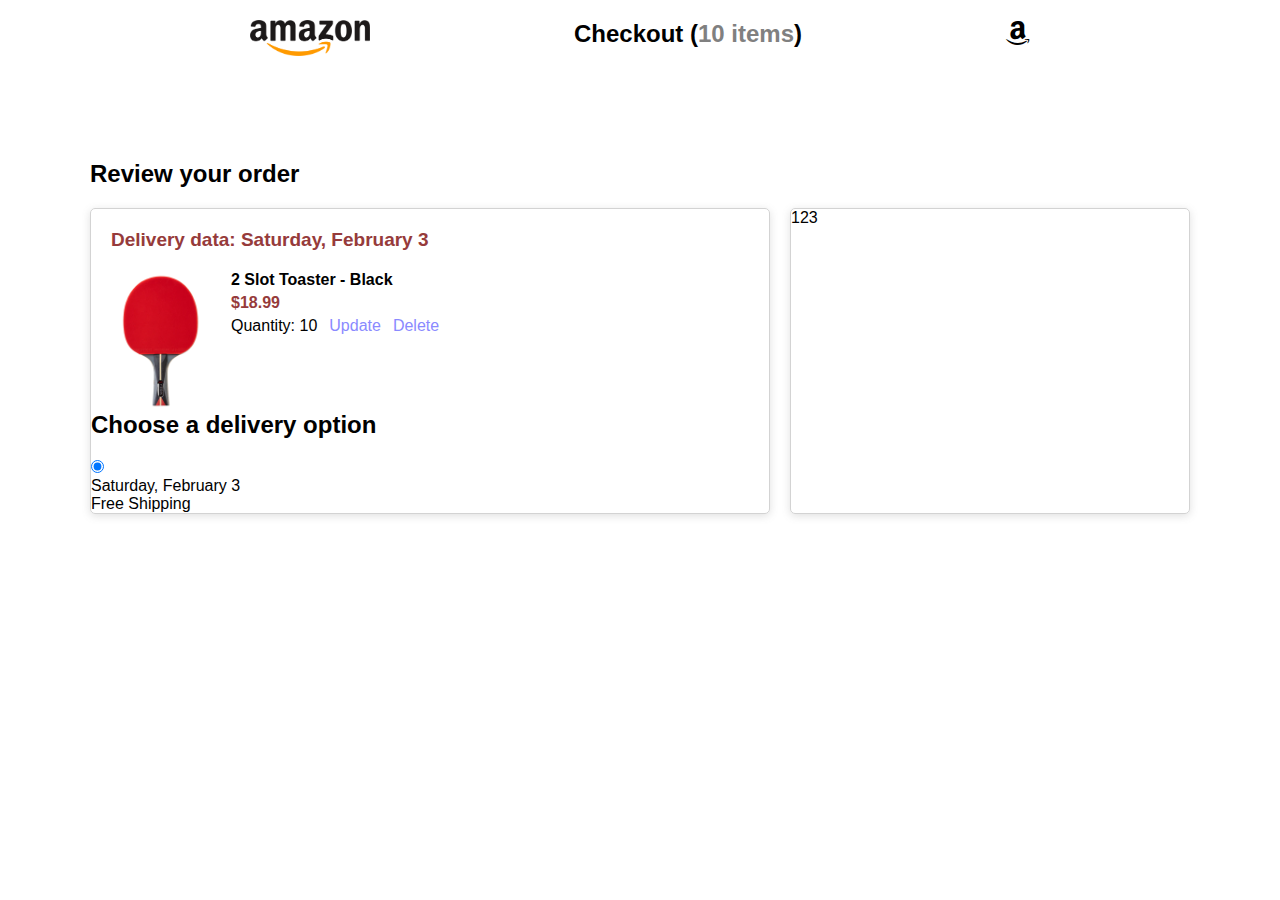
==== Shop/cart.html @ e43d7c67 "Add files via upload" ====
<!DOCTYPE html>
<html lang="en">
<head>
    <meta charset="UTF-8">
    <meta name="viewport" content="width=device-width, initial-scale=1.0">
    <title>Cart</title>

    <link rel="stylesheet" href="https://cdn.jsdelivr.net/npm/bootstrap-icons@1.11.3/font/bootstrap-icons.min.css">
    <link rel="stylesheet" href="cart.css">
</head>
<body>
    <div class="container">
        <div class="navbar">
            <div class="left-section">
                <a href="index.html"><img src="assets/amazon-logo-black.png"></a>
            </div>
            <div class="middle-section">
                Checkout (<span>10 items</span>)
            </div>
            <div class="right-section">
                <i class="bi bi-amazon"></i>
            </div>
        </div>

        <div class="main">
            <p>Review your order</p>
            <div class="grid">
                <div class="products-box">
                    <div>
                        <p class="delivery-date">Delivery data: Saturday, February 3</p>
                        <div class="product-info">
                            <img class="product-image" src="assets/ping-pong-paddle.webp">
                            <div>
                                <div class="product-name">2 Slot Toaster - Black</div>
                                <div class="product-price">$18.99</div>
                                <div class="quantity-div">
                                    <div class="product-quantity">Quantity: 10</div>
                                    <a>Update</a>
                                    <a>Delete</a>
                                </div>
                            </div>
                        </div>
                        <div class="delivery-options">
                            <p>Choose a delivery option</p>
                            <div>
                                <div>
                                    <input type="radio" checked>
                                    <div>
                                        <div>Saturday, February 3</div>
                                        <div>Free Shipping</div>
                                    </div>
                                </div>
                            </div>
                            
                        </div>
                    </div>         
                </div>
                <div class="price-box">123</div>
            </div>
        </div>
    </div>
    <script src="cart.js"></script>
</body>
</html>
---- Shop/cart.css ----
* {
    margin: 0;
    padding: 0;
    font-family: Arial;
    box-sizing: border-box;
}

.navbar {
    display: flex;
    justify-content: space-between;
    margin: 20px 250px;
}

.left-section img {
    width: 120px;
}

.middle-section {
    font-size: 24px;
    font-weight: 600
}

.middle-section span {
    color: gray;
    cursor: pointer;
}

.right-section {
    font-size: 24px;
}

.main {
    margin-top: 100px;
    margin-left: auto;
    margin-right: auto;
    margin-bottom: 100px;
    max-width: 1100px;
}

.main p {
    font-weight: bold;
    font-size: 24px;
    margin-bottom: 20px;
}

.grid {
    display: grid;
    grid-template-columns: 680px 400px;
    gap: 20px;
}

.products-box, .price-box {
    border: 1px solid lightgray;
    border-radius: 5px;
    box-shadow: rgba(99, 99, 99, 0.2) 0px 2px 8px 0px;
}

.delivery-date {
    color: rgb(150, 59, 59);
    margin-top: 20px;
    margin-left: 20px;
    font-size: 19px !important;
}

.product-info {
    display: flex;
}

.product-image {
    width: 140px;
}

.product-name {
    font-weight: bold;
    margin-bottom: 5px;
}

.product-price {
    color: rgb(150, 59, 59);
    font-weight: bold;
    margin-bottom: 5px;
}

.quantity-div {
    display: flex;
    gap: 12px;
}

.quantity-div a {
    color: rgb(138, 138, 255);
    cursor: pointer;
}
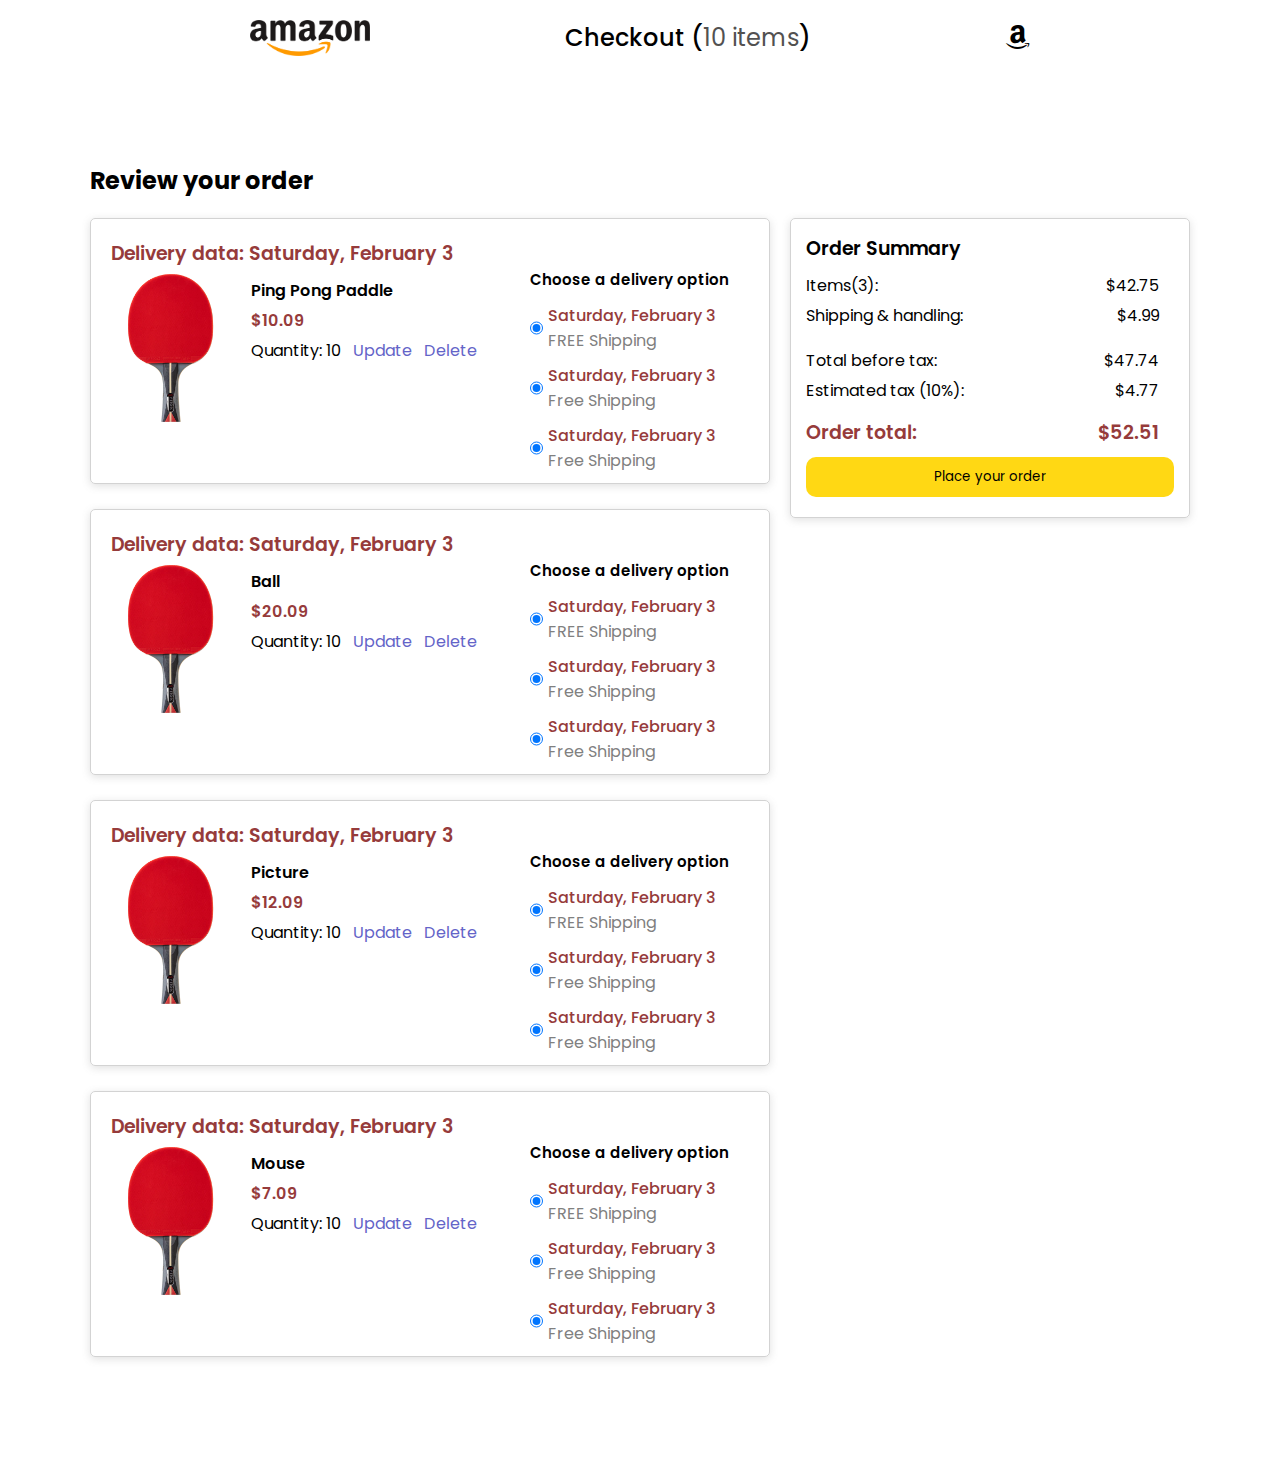
==== commit 166b545a: "Add files via upload" ====
--- a/Shop/cart.html
+++ b/Shop/cart.html
@@ -23,42 +23,96 @@
         </div>
 
         <div class="main">
-            <p>Review your order</p>
+            <p class="review-order">Review your order</p>
             <div class="grid">
-                <div class="products-box">
-                    <div>
-                        <p class="delivery-date">Delivery data: Saturday, February 3</p>
-                        <div class="product-info">
-                            <img class="product-image" src="assets/ping-pong-paddle.webp">
-                            <div>
-                                <div class="product-name">2 Slot Toaster - Black</div>
-                                <div class="product-price">$18.99</div>
-                                <div class="quantity-div">
-                                    <div class="product-quantity">Quantity: 10</div>
-                                    <a>Update</a>
-                                    <a>Delete</a>
+                <div class="products-box"></div>
+                <!-- <div class="products-box">
+                    <div class="product-div">
+                        <div>
+                            <p class="delivery-date">Delivery data: Saturday, February 3</p>
+                            <div class="del-inf">
+                                <div class="product-info">
+                                    <img class="product-image" src="assets/ping-pong-paddle.webp">
+                                    <div>
+                                        <div class="product-name">2 Slot Toaster - Black</div>
+                                        <div class="product-price">$18.99</div>
+                                        <div class="quantity-div">
+                                            <div class="product-quantity">Quantity: 10</div>
+                                            <a>Update</a>
+                                            <a>Delete</a>
+                                        </div>
+                                    </div>
                                 </div>
+                                <div class="delivery-options">
+                                    <p class="choose-opt">Choose a delivery option</p>
+                                    <div>
+                                        <div class="opt">
+                                            <input type="radio" checked>
+                                            <div>
+                                                <div class="date">Saturday, February 3</div>
+                                                <div class="free-shipping">FREE Shipping</div>
+                                            </div>
+                                        </div>
+
+                                        <div class="opt">
+                                            <input type="radio" checked>
+                                            <div>
+                                                <div class="date">Saturday, February 3</div>
+                                                <div class="free-shipping">Free Shipping</div>
+                                            </div>
+                                        </div>
+
+                                        <div class="opt">
+                                            <input type="radio" checked>
+                                            <div>
+                                                <div class="date">Saturday, February 3</div>
+                                                <div class="free-shipping">Free Shipping</div>
+                                            </div>
+                                        </div>
+                                    </div>
+                                    
+                                </div>
+                            </div>  
+                        </div>
+                    </div>        
+                </div>  -->
+                <div class="price-box">
+                    <div class="price-cat">
+                        <p class="order-summary">Order Summary</p>
+                        <div>
+                            <div class="item-price">
+                                <div>Items(3):</div>
+                                <div>$42.75</div>
+                            </div>
+                            <div class="item-price">
+                                <div>Shipping & handling:</div>
+                                <div>$4.99</div>
                             </div>
                         </div>
-                        <div class="delivery-options">
-                            <p>Choose a delivery option</p>
-                            <div>
-                                <div>
-                                    <input type="radio" checked>
-                                    <div>
-                                        <div>Saturday, February 3</div>
-                                        <div>Free Shipping</div>
-                                    </div>
-                                </div>
+                        <div class="tax-box">
+                            <div class="tax-pr-box">
+                                <div>Total before tax:</div>
+                                <div>$47.74</div>
                             </div>
-                            
+                            <div class="tax-pr-box">
+                                <div>Estimated tax (10%):</div>
+                                <div>$4.77</div>
+                            </div>
                         </div>
-                    </div>         
+                    </div>
+                    <div class="order-box">
+                        <div class="order-total">
+                            <div>Order total:</div>
+                            <div>$52.51</div>
+                        </div>
+                        <button class="place-button">Place your order</button>
+                    </div>
                 </div>
-                <div class="price-box">123</div>
             </div>
         </div>
     </div>
-    <script src="cart.js"></script>
+
+    <script type="module" src="cart.js"></script>
+    <script type="module" scr="products.js"></script>
 </body>
 </html>--- a/Shop/cart.css
+++ b/Shop/cart.css
@@ -1,7 +1,9 @@
+@import url('https://fonts.googleapis.com/css2?family=Poppins:wght@100;200;300;400;500;600;700;800;900&display=swap');
+
 * {
     margin: 0;
     padding: 0;
-    font-family: Arial;
+    font-family: 'Poppins', sans-serif;
     box-sizing: border-box;
 }
 
@@ -17,12 +19,13 @@
 
 .middle-section {
     font-size: 24px;
-    font-weight: 600
+    font-weight: 500;
 }
 
 .middle-section span {
-    color: gray;
+    color: rgb(82, 81, 81);
     cursor: pointer;
+    font-weight: 400;
 }
 
 .right-section {
@@ -37,7 +40,7 @@
     max-width: 1100px;
 }
 
-.main p {
+.review-order{
     font-weight: bold;
     font-size: 24px;
     margin-bottom: 20px;
@@ -49,17 +52,26 @@
     gap: 20px;
 }
 
-.products-box, .price-box {
+.products-div, .price-box {
     border: 1px solid lightgray;
     border-radius: 5px;
     box-shadow: rgba(99, 99, 99, 0.2) 0px 2px 8px 0px;
+}
+
+.products-div {
+    margin-bottom: 25px;
+}
+
+.price-box {
+    max-height: 300px;
 }
 
 .delivery-date {
     color: rgb(150, 59, 59);
     margin-top: 20px;
     margin-left: 20px;
-    font-size: 19px !important;
+    font-size: 19px;
+    font-weight: 600;
 }
 
 .product-info {
@@ -67,26 +79,111 @@
 }
 
 .product-image {
-    width: 140px;
+    width: 160px;
+    height: 160px;
 }
 
 .product-name {
-    font-weight: bold;
+    margin-top: 10px;
+    font-weight: 600;
     margin-bottom: 5px;
 }
 
 .product-price {
     color: rgb(150, 59, 59);
-    font-weight: bold;
+    font-weight: 600;
     margin-bottom: 5px;
 }
 
 .quantity-div {
     display: flex;
     gap: 12px;
+    width: 250px;
 }
 
 .quantity-div a {
-    color: rgb(138, 138, 255);
+    color: rgb(100, 100, 200);
     cursor: pointer;
-}+}
+
+.del-inf {
+    display: flex;
+    justify-content: space-between;
+    margin-right: 40px;
+}
+
+.choose-opt {
+    font-size: 15px;
+    font-weight: 600;
+    margin-bottom: 12px;
+}
+
+.opt {
+    display: flex;
+    gap: 5px;
+    margin-bottom: 10px;
+}
+
+.date {
+    color: rgb(150, 59, 59);
+    font-weight: 500;
+    margin: 0;
+}
+
+.free-shipping {
+    color: gray;
+}
+
+.price-cat {
+    margin: 15px;
+}
+
+.order-summary {
+    font-size: 19px;
+    font-weight: 600;
+    margin-bottom: 10px;
+}
+
+.item-price {
+    display: flex;
+    justify-content: space-between;
+    margin-right: 15px;
+    margin-bottom: 5px;
+}
+
+.tax-box {
+    margin-top: 20px;
+}
+
+.tax-pr-box {
+    display: flex;
+    justify-content: space-between;
+    margin-right: 15px;
+    margin-bottom: 5px;
+}
+
+.order-box {
+    margin: 15px;
+    color: rgb(150, 59, 59);
+    font-size: 19px;
+    font-weight: 600;
+    display: flex;
+    flex-direction: column;
+}
+
+.order-total {
+    display: flex;
+    justify-content: space-between;
+    margin-right: 15px;
+}
+
+.place-button {
+    margin-top: 10px;
+    background-color: rgb(255, 216, 20);
+    border: none;
+    padding: 10px 50px;
+    border-radius: 10px;
+    cursor: pointer;
+}
+
+
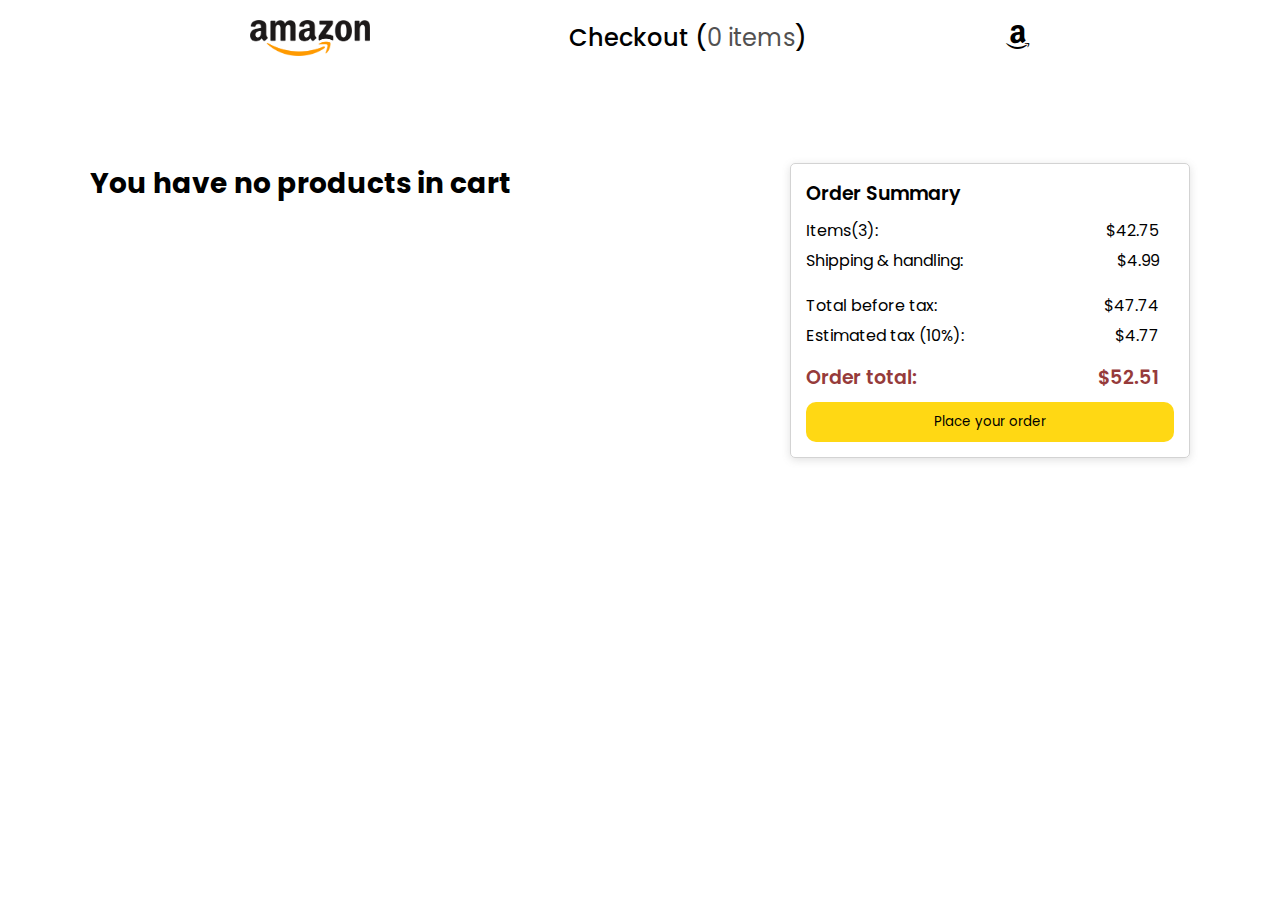
==== commit a65a6229: "Add files via upload" ====
--- a/Shop/cart.html
+++ b/Shop/cart.html
@@ -15,7 +15,7 @@
                 <a href="index.html"><img src="assets/amazon-logo-black.png"></a>
             </div>
             <div class="middle-section">
-                Checkout (<span>10 items</span>)
+                Checkout (<span class="middle-section-span"></span>)
             </div>
             <div class="right-section">
                 <i class="bi bi-amazon"></i>
@@ -26,56 +26,6 @@
             <p class="review-order">Review your order</p>
             <div class="grid">
                 <div class="products-box"></div>
-                <!-- <div class="products-box">
-                    <div class="product-div">
-                        <div>
-                            <p class="delivery-date">Delivery data: Saturday, February 3</p>
-                            <div class="del-inf">
-                                <div class="product-info">
-                                    <img class="product-image" src="assets/ping-pong-paddle.webp">
-                                    <div>
-                                        <div class="product-name">2 Slot Toaster - Black</div>
-                                        <div class="product-price">$18.99</div>
-                                        <div class="quantity-div">
-                                            <div class="product-quantity">Quantity: 10</div>
-                                            <a>Update</a>
-                                            <a>Delete</a>
-                                        </div>
-                                    </div>
-                                </div>
-                                <div class="delivery-options">
-                                    <p class="choose-opt">Choose a delivery option</p>
-                                    <div>
-                                        <div class="opt">
-                                            <input type="radio" checked>
-                                            <div>
-                                                <div class="date">Saturday, February 3</div>
-                                                <div class="free-shipping">FREE Shipping</div>
-                                            </div>
-                                        </div>
-
-                                        <div class="opt">
-                                            <input type="radio" checked>
-                                            <div>
-                                                <div class="date">Saturday, February 3</div>
-                                                <div class="free-shipping">Free Shipping</div>
-                                            </div>
-                                        </div>
-
-                                        <div class="opt">
-                                            <input type="radio" checked>
-                                            <div>
-                                                <div class="date">Saturday, February 3</div>
-                                                <div class="free-shipping">Free Shipping</div>
-                                            </div>
-                                        </div>
-                                    </div>
-                                    
-                                </div>
-                            </div>  
-                        </div>
-                    </div>        
-                </div>  -->
                 <div class="price-box">
                     <div class="price-cat">
                         <p class="order-summary">Order Summary</p>
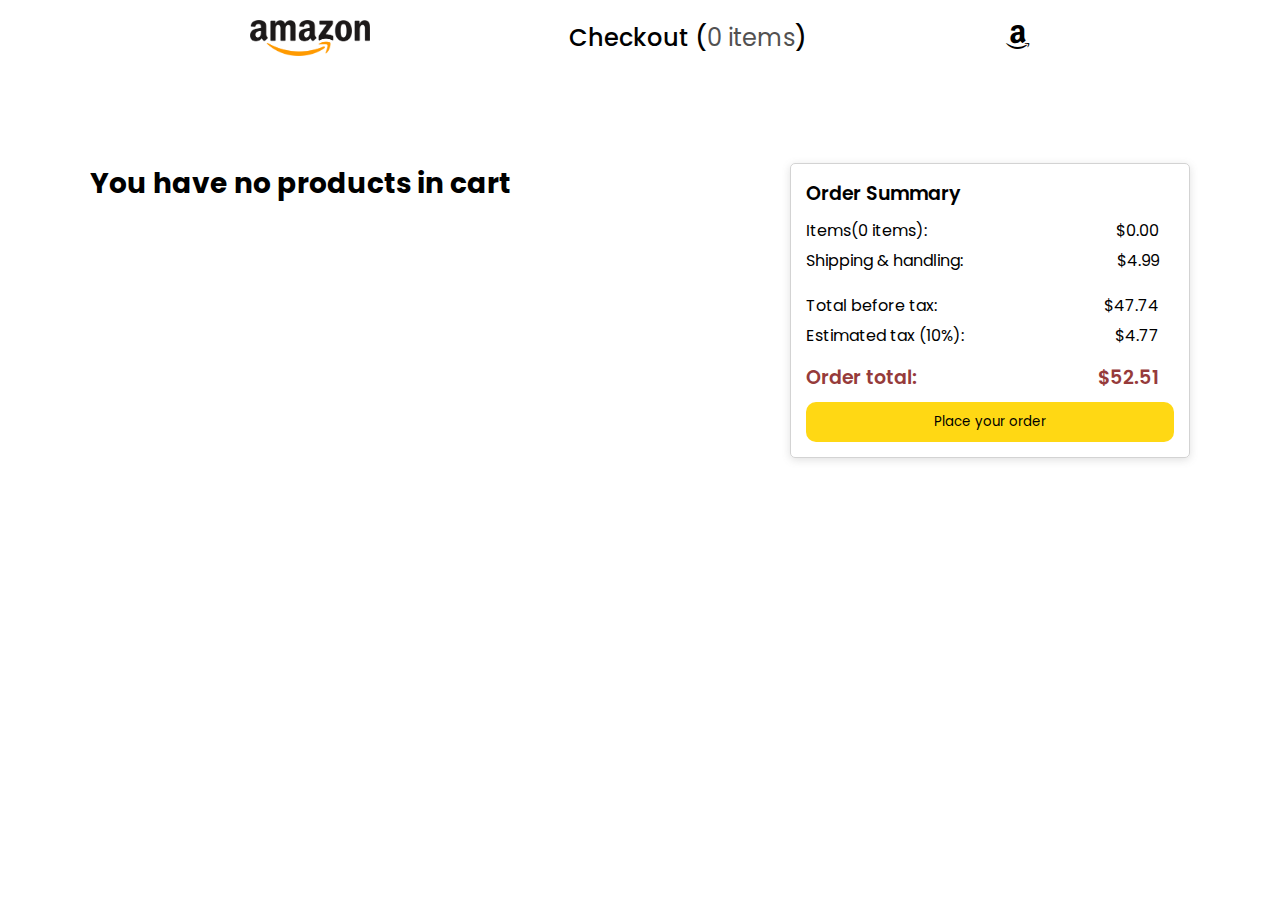
==== commit 851ec8e8: "Add files via upload" ====
--- a/Shop/cart.html
+++ b/Shop/cart.html
@@ -31,29 +31,29 @@
                         <p class="order-summary">Order Summary</p>
                         <div>
                             <div class="item-price">
-                                <div>Items(3):</div>
-                                <div>$42.75</div>
+                                <div>Items(<span id="number-of-items">3</span>):</div>
+                                <div id="price-of-items">$42.75</div>
                             </div>
                             <div class="item-price">
                                 <div>Shipping & handling:</div>
-                                <div>$4.99</div>
+                                <div id="shipping-price">$4.99</div>
                             </div>
                         </div>
                         <div class="tax-box">
                             <div class="tax-pr-box">
                                 <div>Total before tax:</div>
-                                <div>$47.74</div>
+                                <div id="total-before-tax">$47.74</div>
                             </div>
                             <div class="tax-pr-box">
                                 <div>Estimated tax (10%):</div>
-                                <div>$4.77</div>
+                                <div id="tax-of-products">$4.77</div>
                             </div>
                         </div>
                     </div>
                     <div class="order-box">
                         <div class="order-total">
                             <div>Order total:</div>
-                            <div>$52.51</div>
+                            <div id="total-to-pay">$52.51</div>
                         </div>
                         <button class="place-button">Place your order</button>
                     </div>
--- a/Shop/cart.css
+++ b/Shop/cart.css
@@ -186,4 +186,18 @@
     cursor: pointer;
 }
 
-
+.product-quantity {
+    display: flex;
+    gap: 7px;
+}
+
+.update-div {
+    display: flex;
+}
+
+.new-quantity-input {
+    width: 40px;
+    margin: 0 7px;
+}
+
+
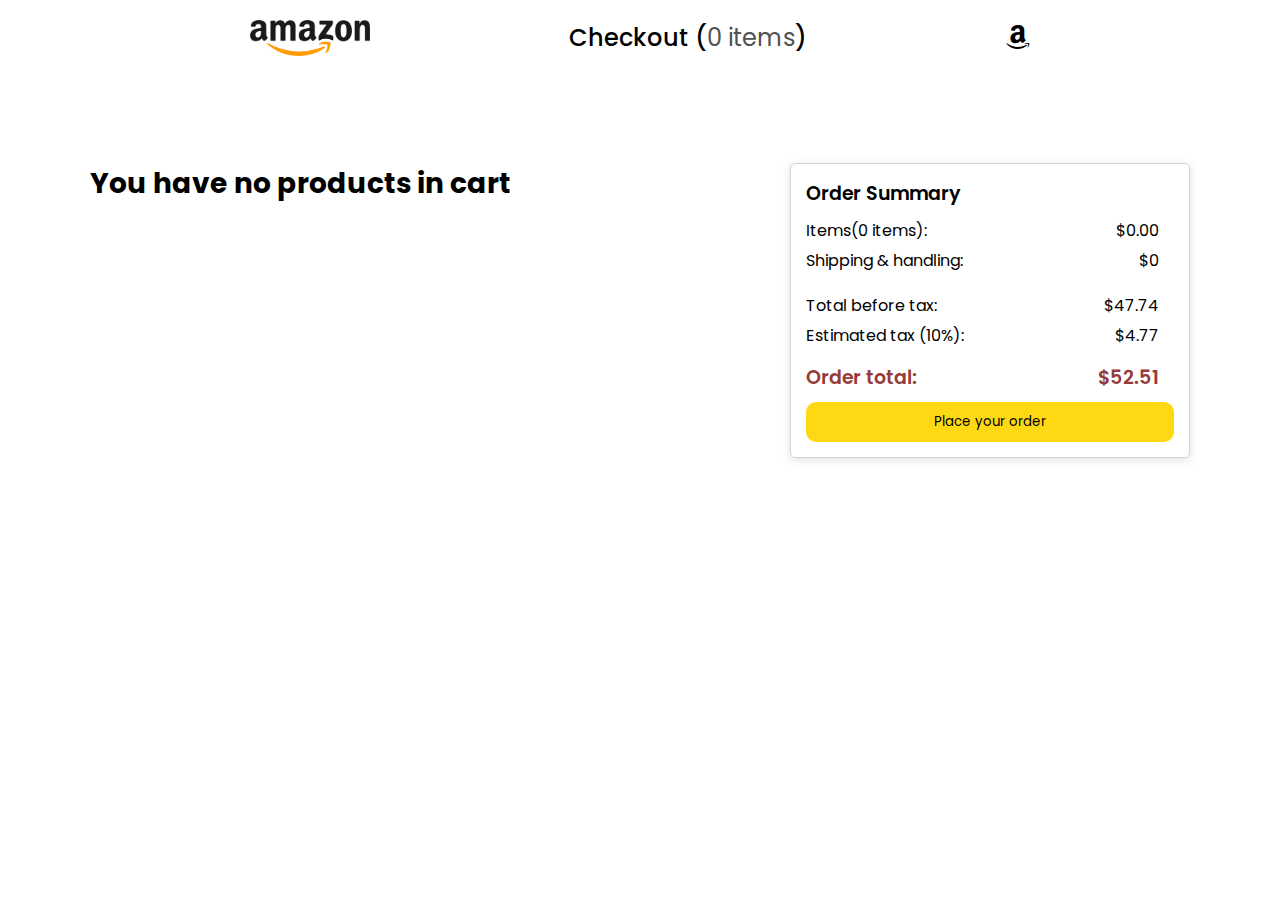
==== commit 27d7907d: "Add files via upload" ====
--- a/Shop/cart.html
+++ b/Shop/cart.html
@@ -36,7 +36,7 @@
                             </div>
                             <div class="item-price">
                                 <div>Shipping & handling:</div>
-                                <div id="shipping-price">$4.99</div>
+                                <div id="shipping-price">$0</div>
                             </div>
                         </div>
                         <div class="tax-box">
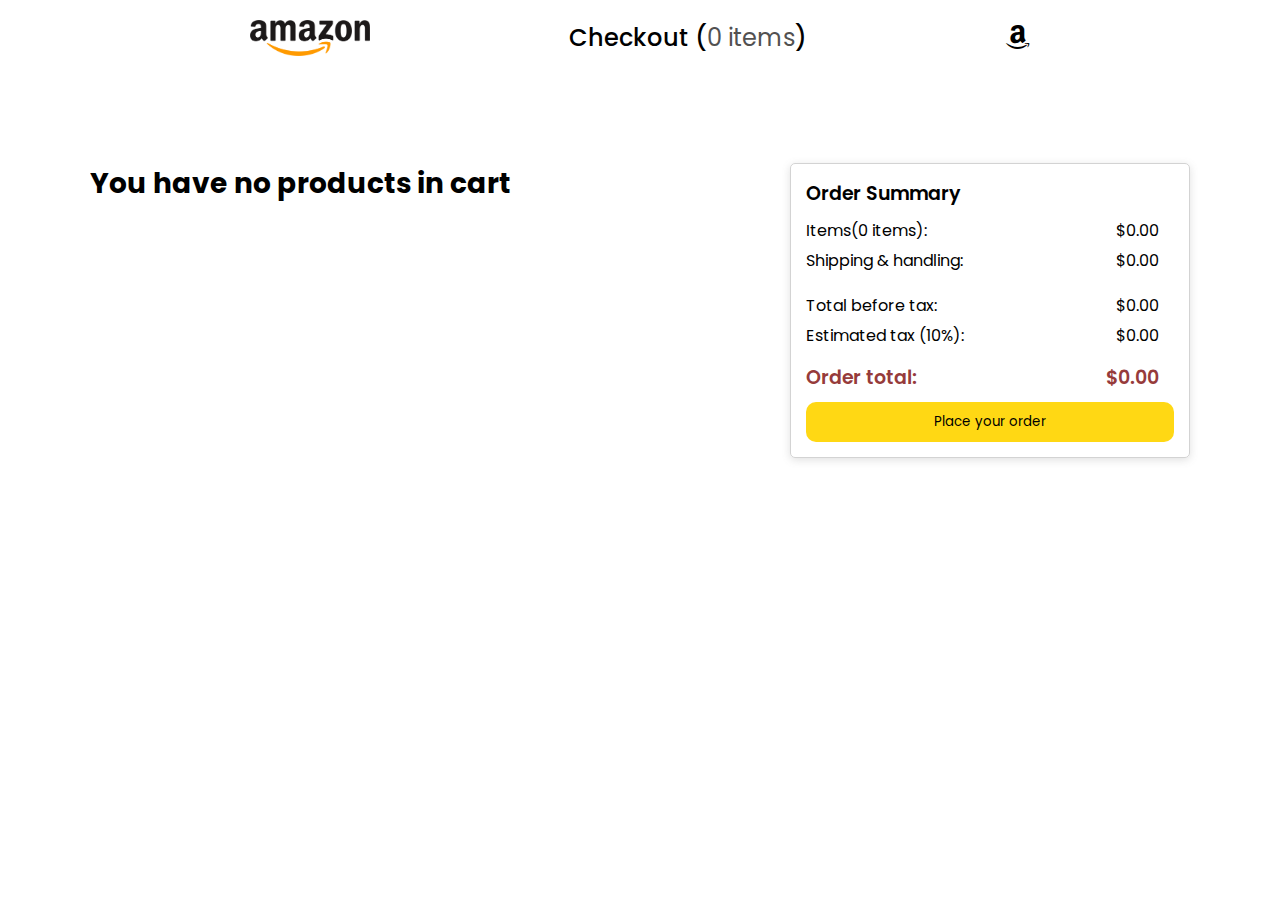
==== commit 23e22c29: "Add files via upload" ====
--- a/Shop/cart.html
+++ b/Shop/cart.html
@@ -1,68 +1,69 @@
 <!DOCTYPE html>
 <html lang="en">
-<head>
-    <meta charset="UTF-8">
-    <meta name="viewport" content="width=device-width, initial-scale=1.0">
-    <title>Cart</title>
+    <head>
+        <meta charset="UTF-8">
+        <meta name="viewport" content="width=device-width, initial-scale=1.0">
+        <title>Cart</title>
 
-    <link rel="stylesheet" href="https://cdn.jsdelivr.net/npm/bootstrap-icons@1.11.3/font/bootstrap-icons.min.css">
-    <link rel="stylesheet" href="cart.css">
-</head>
-<body>
-    <div class="container">
-        <div class="navbar">
-            <div class="left-section">
-                <a href="index.html"><img src="assets/amazon-logo-black.png"></a>
+        <link rel="stylesheet" href="https://cdn.jsdelivr.net/npm/bootstrap-icons@1.11.3/font/bootstrap-icons.min.css">
+        <link rel="stylesheet" href="cart.css">
+    </head>
+    <body>
+        <div class="container">
+            <div class="navbar">
+                <div class="left-section">
+                    <a href="index.html"><img src="assets/amazon-logo-black.png"></a>
+                </div>
+                <div class="middle-section">
+                    Checkout (<span class="middle-section-span"></span>)
+                </div>
+                <div class="right-section">
+                    <i class="bi bi-amazon"></i>
+                </div>
             </div>
-            <div class="middle-section">
-                Checkout (<span class="middle-section-span"></span>)
-            </div>
-            <div class="right-section">
-                <i class="bi bi-amazon"></i>
-            </div>
-        </div>
 
-        <div class="main">
-            <p class="review-order">Review your order</p>
-            <div class="grid">
-                <div class="products-box"></div>
-                <div class="price-box">
-                    <div class="price-cat">
-                        <p class="order-summary">Order Summary</p>
-                        <div>
-                            <div class="item-price">
-                                <div>Items(<span id="number-of-items">3</span>):</div>
-                                <div id="price-of-items">$42.75</div>
+            <div class="main">
+                <p class="review-order">Review your order</p>
+                <div class="grid">
+                    <div class="products-box"></div>
+                    <div class="price-box">
+                        <div class="price-cat">
+                            <p class="order-summary">Order Summary</p>
+                            <div>
+                                <div class="item-price">
+                                    <div>Items(<span id="number-of-items">3</span>):</div>
+                                    <div id="price-of-items">$42.75</div>
+                                </div>
+                                <div class="item-price">
+                                    <div>Shipping & handling:</div>
+                                    <div id="shipping-price">$0</div>
+                                </div>
                             </div>
-                            <div class="item-price">
-                                <div>Shipping & handling:</div>
-                                <div id="shipping-price">$0</div>
+                            <div class="tax-box">
+                                <div class="tax-pr-box">
+                                    <div>Total before tax:</div>
+                                    <div id="total-before-tax">$47.74</div>
+                                </div>
+                                <div class="tax-pr-box">
+                                    <div>Estimated tax (10%):</div>
+                                    <div id="tax-of-products">$4.77</div>
+                                </div>
                             </div>
                         </div>
-                        <div class="tax-box">
-                            <div class="tax-pr-box">
-                                <div>Total before tax:</div>
-                                <div id="total-before-tax">$47.74</div>
+                        <div class="order-box">
+                            <div class="order-total">
+                                <div>Order total:</div>
+                                <div id="total-to-pay">$52.51</div>
                             </div>
-                            <div class="tax-pr-box">
-                                <div>Estimated tax (10%):</div>
-                                <div id="tax-of-products">$4.77</div>
-                            </div>
+                            <button class="place-button">Place your order</button>
                         </div>
-                    </div>
-                    <div class="order-box">
-                        <div class="order-total">
-                            <div>Order total:</div>
-                            <div id="total-to-pay">$52.51</div>
-                        </div>
-                        <button class="place-button">Place your order</button>
                     </div>
                 </div>
             </div>
         </div>
-    </div>
 
-    <script type="module" src="cart.js"></script>
-    <script type="module" scr="products.js"></script>
-</body>
+        <script scr="products.js" type="module"></script>
+        <script src="cart.js" type="module"></script>
+        
+    </body>
 </html>--- a/Shop/cart.css
+++ b/Shop/cart.css
@@ -106,6 +106,10 @@
     cursor: pointer;
 }
 
+.quantity-div a:hover {
+    color: rgb(232, 52, 52); 
+}
+
 .del-inf {
     display: flex;
     justify-content: space-between;
@@ -122,6 +126,11 @@
     display: flex;
     gap: 5px;
     margin-bottom: 10px;
+}
+
+.radio-input {
+    transform: scale(1.5);
+    cursor: pointer;
 }
 
 .date {
@@ -186,6 +195,10 @@
     cursor: pointer;
 }
 
+.place-button:hover {
+    background-color: rgb(236, 202, 27);
+}
+
 .product-quantity {
     display: flex;
     gap: 7px;
